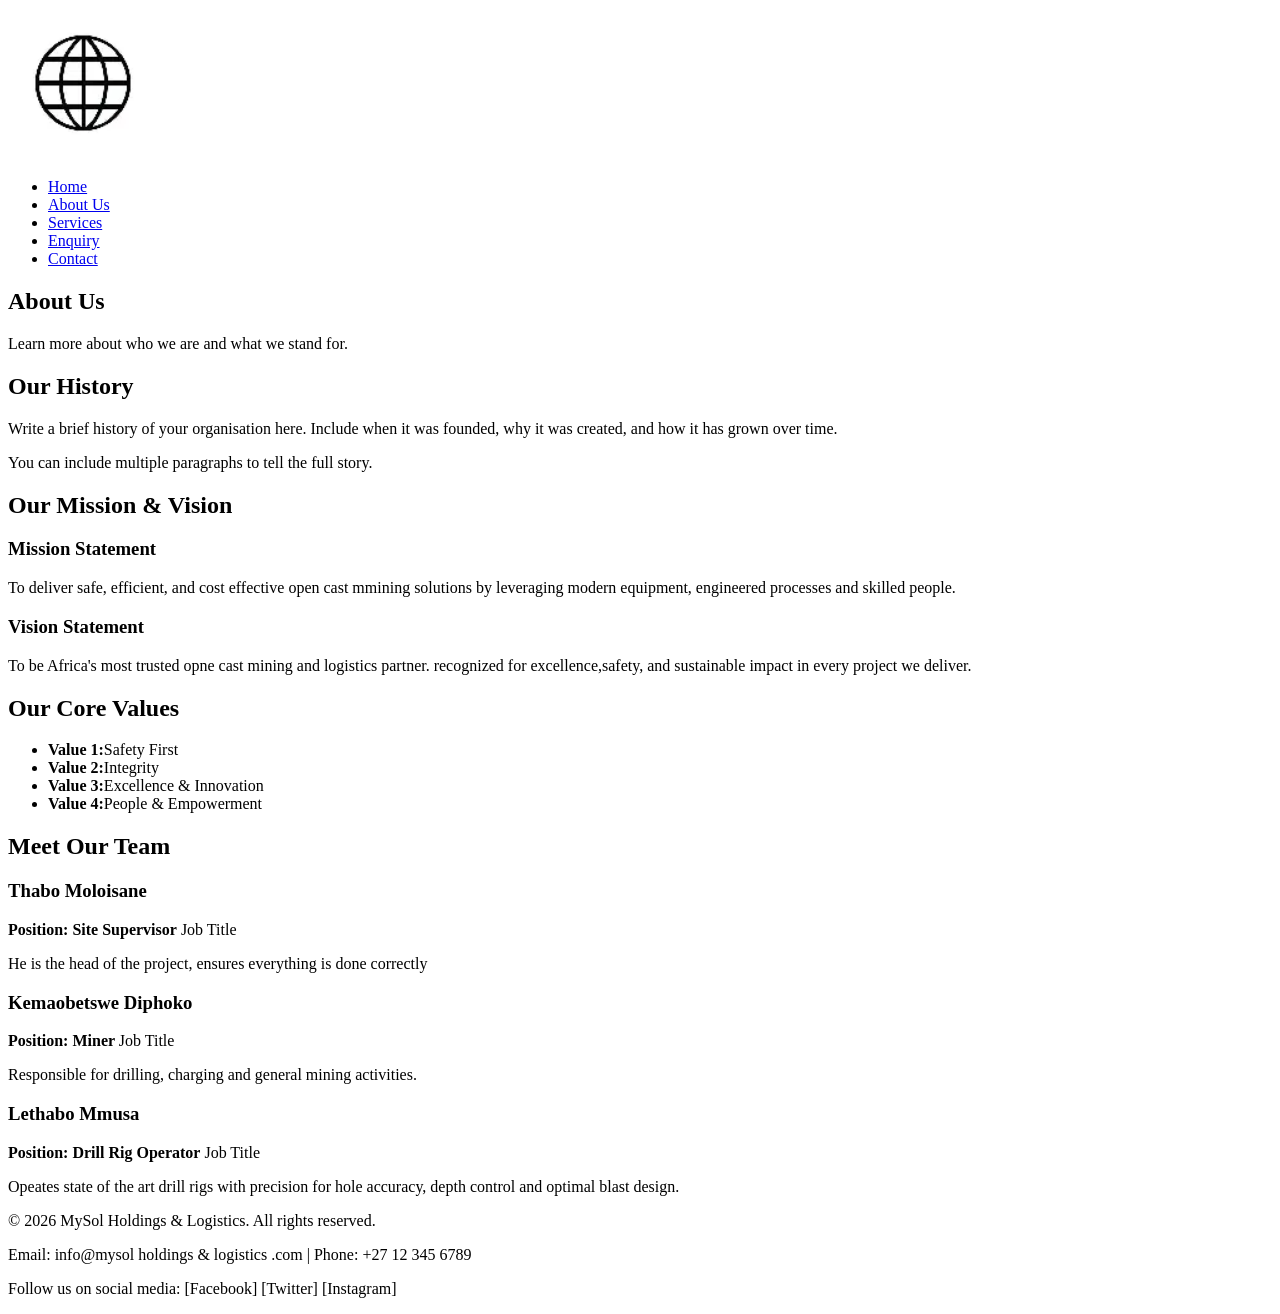
==== WEDE_POE_ST10482837/about.html @ 200f20fe "Add files via upload" ====
<!DOCTYPE html>
<html lang="en">
<head>
    <meta charset="UTF-8">
    <meta name="viewport" content="width=device-width, initial-scale=1.0">
    <title>About Us - Organisation Name</title>
</head>
<body>

    <!-- ===== HEADER WITH NAVIGATION ===== -->
    <header>
        <div>
            <img src="images/logo.png" alt="Organisation Logo" width="150">
        </div>
        <nav>
            <ul>
                <li><a href="index.html">Home</a></li>
                <li><a href="about.html">About Us</a></li>
                <li><a href="services.html">Services</a></li>
                <li><a href="enquiry.html">Enquiry</a></li>
                <li><a href="contact.html">Contact</a></li>
            </ul>
        </nav>
    </header>

    <!-- ===== MAIN CONTENT ===== -->
    <main>

        <!-- Page Title -->
        <section>
            <h1>About Us</h1>
            <p>Learn more about who we are and what we stand for.</p>
        </section>

        <!-- Organisation History -->
        <section>
            <h2>Our History</h2>
            <p>Write a brief history of your organisation here. Include when it was founded, why it was created, and how it has grown over time.</p>
            <p>You can include multiple paragraphs to tell the full story.</p>
        </section>

        <!-- Mission and Vision -->
        <section>
            <h2>Our Mission & Vision</h2>
            
            <h3>Mission Statement</h3>
            <p>To deliver safe, efficient, and cost effective open cast mmining solutions by leveraging modern equipment, engineered processes and skilled people.</p>
            <h3>Vision Statement</h3>
            <p>To be Africa's most trusted opne cast mining and logistics partner. recognized for excellence,safety, and sustainable impact in every  project we deliver.</p>
        </section>

        <!-- Values -->
        <section>
            <h2>Our Core Values</h2>
            <ul>
                <li><strong>Value 1:</strong>Safety First</li>
                <li><strong>Value 2:</strong>Integrity</li>
                <li><strong>Value 3:</strong>Excellence & Innovation</li>
                <li><strong>Value 4:</strong>People & Empowerment</li>
            </ul>
        </section>

        <!-- Team Members -->
        <section>
            <h2>Meet Our Team</h2>
            
            <div>
               
                <h3>Thabo Moloisane</h3>
                <p><strong>Position: Site Supervisor</strong> Job Title</p>
                <p>He is the head of the project, ensures everything is done correctly</p>
            </div>

            <div>
                <h3>Kemaobetswe Diphoko</h3>
                <p><strong>Position: Miner </strong> Job Title</p>
                <p>Responsible for drilling, charging and general mining activities.</p>
            </div>

            <div>
    
                <h3>Lethabo Mmusa</h3>
                <p><strong>Position: Drill Rig Operator</strong> Job Title</p>
                <p>Opeates state of the art drill rigs with precision for hole accuracy, depth control and optimal blast design.</p>
            </div>
        </section>

    </main>

    <!-- ===== FOOTER ===== -->
    <footer>
        <p>&copy; 2026 MySol Holdings & Logistics. All rights reserved.</p>
        <p>Email: info@mysol holdings & logistics .com | Phone: +27 12 345 6789</p>
        <p>Follow us on social media: [Facebook] [Twitter] [Instagram]</p>
    </footer>

</body>
</html>
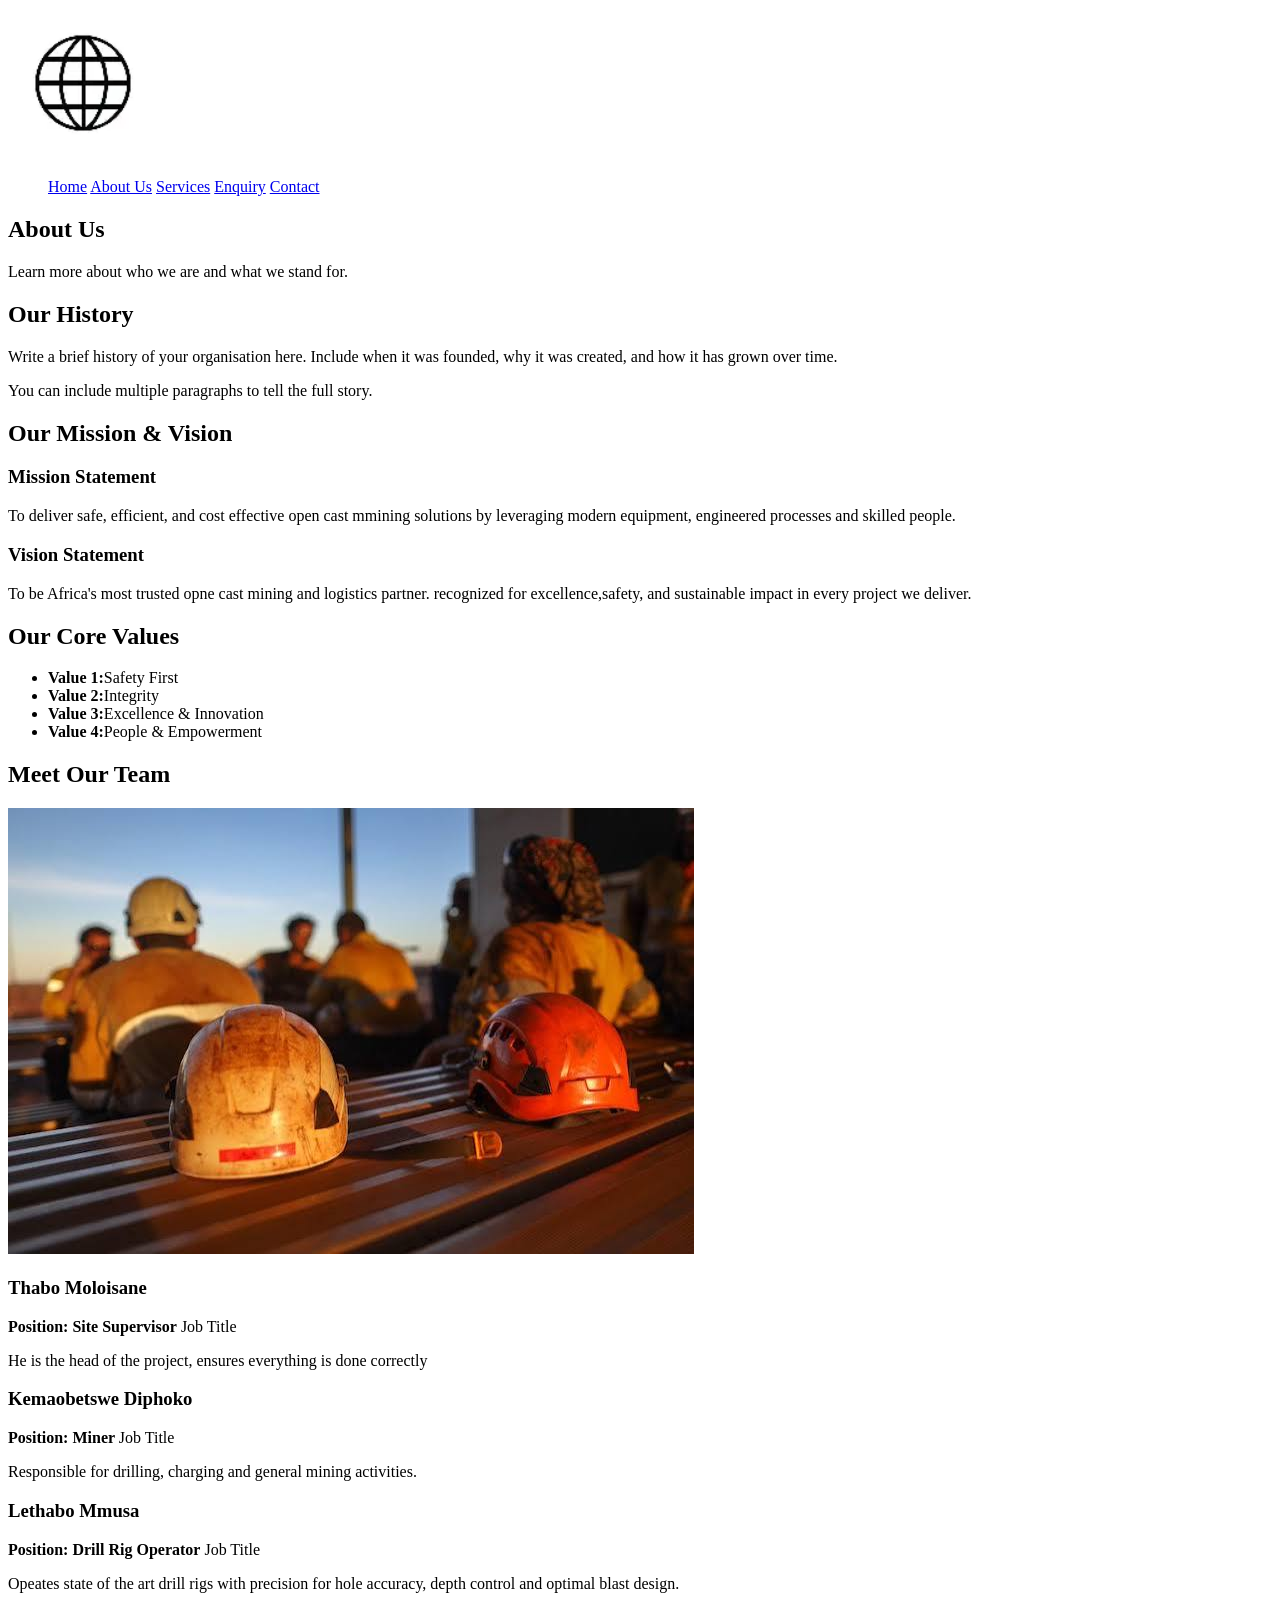
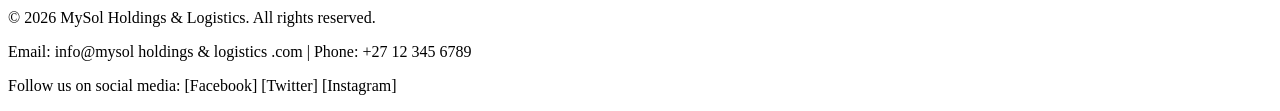
==== commit 4cf4ebc1: "Add files via upload" ====
--- a/WEDE_POE_ST10482837/about.html
+++ b/WEDE_POE_ST10482837/about.html
@@ -14,11 +14,11 @@
         </div>
         <nav>
             <ul>
-                <li><a href="index.html">Home</a></li>
-                <li><a href="about.html">About Us</a></li>
-                <li><a href="services.html">Services</a></li>
-                <li><a href="enquiry.html">Enquiry</a></li>
-                <li><a href="contact.html">Contact</a></li>
+                <a href="index.html">Home</a>
+                <a href="about.html">About Us</a>
+                <a href="services.html">Services</a>
+                <a href="enquiry.html">Enquiry</a>
+                <a href="contact.html">Contact</a>
             </ul>
         </nav>
     </header>
@@ -63,6 +63,7 @@
         <!-- Team Members -->
         <section>
             <h2>Meet Our Team</h2>
+            <img src="images/images (3).jpg" alt="meet our team">
             
             <div>
                
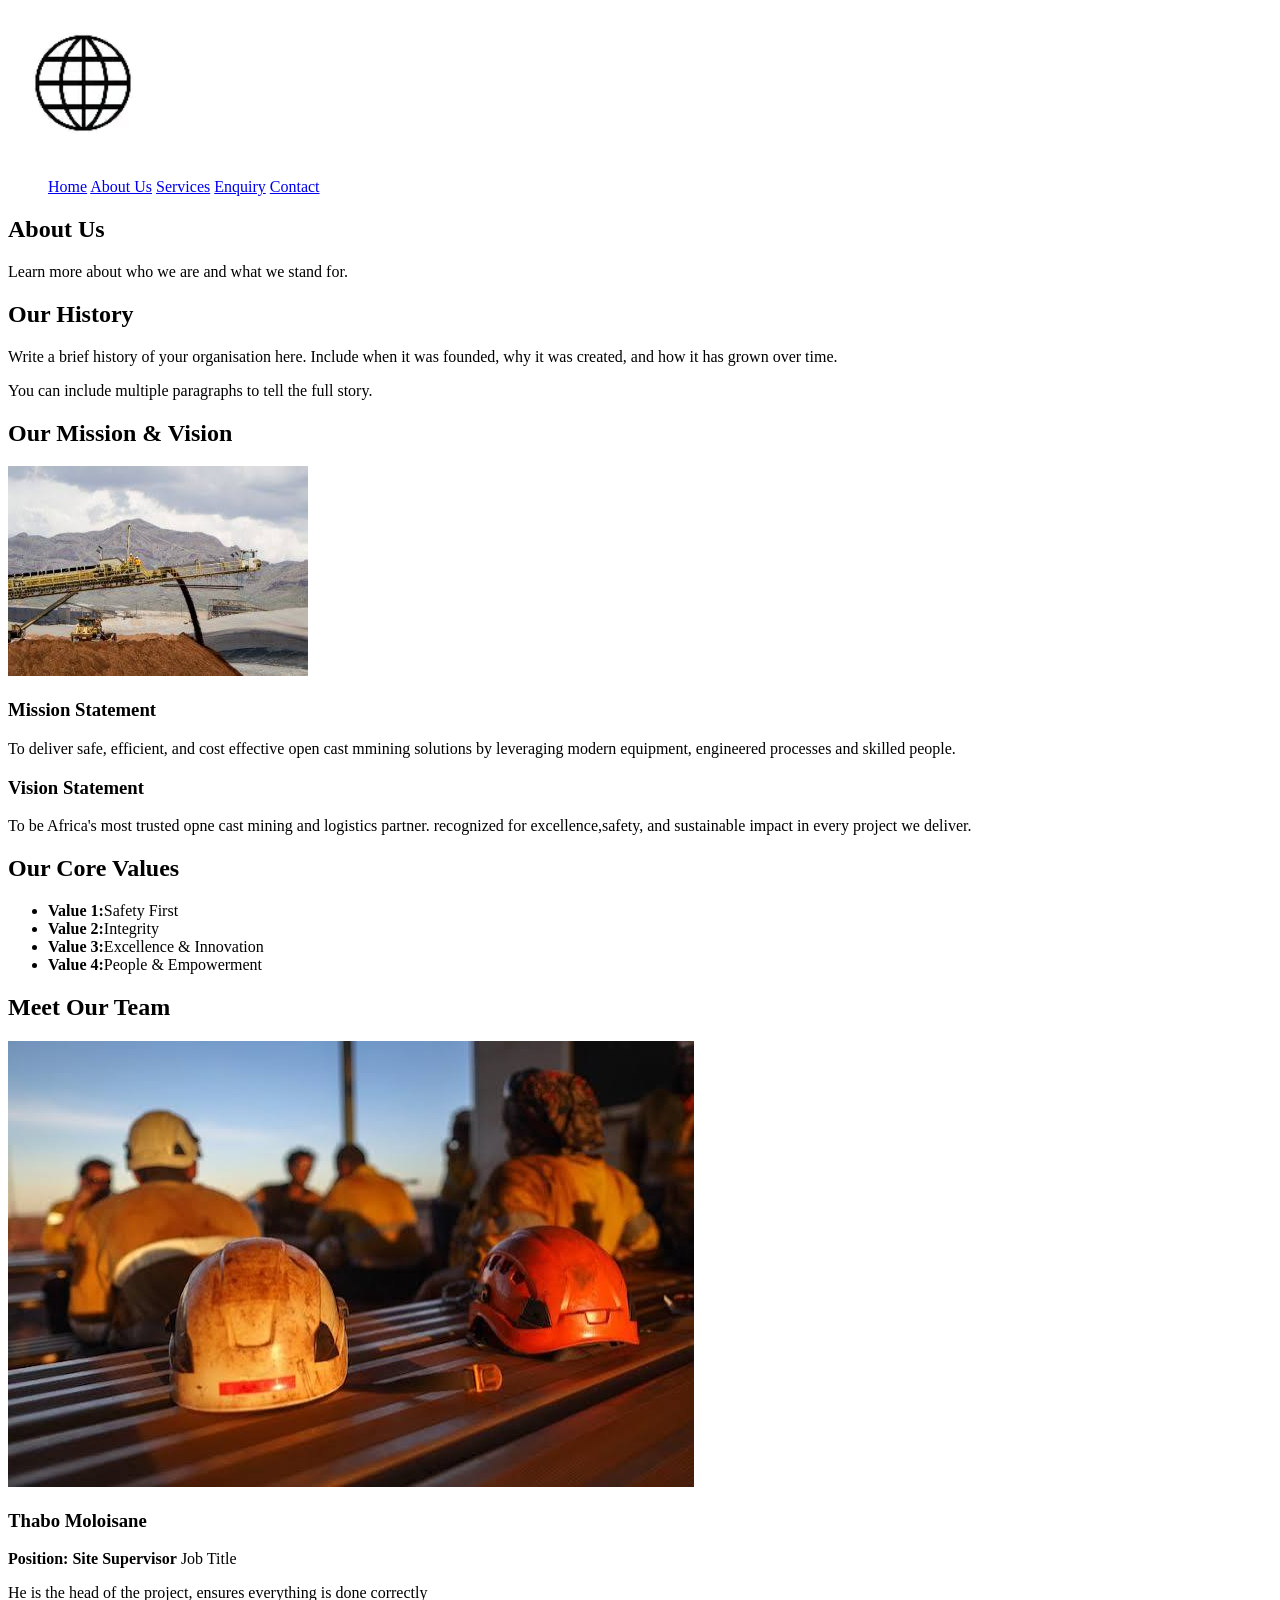
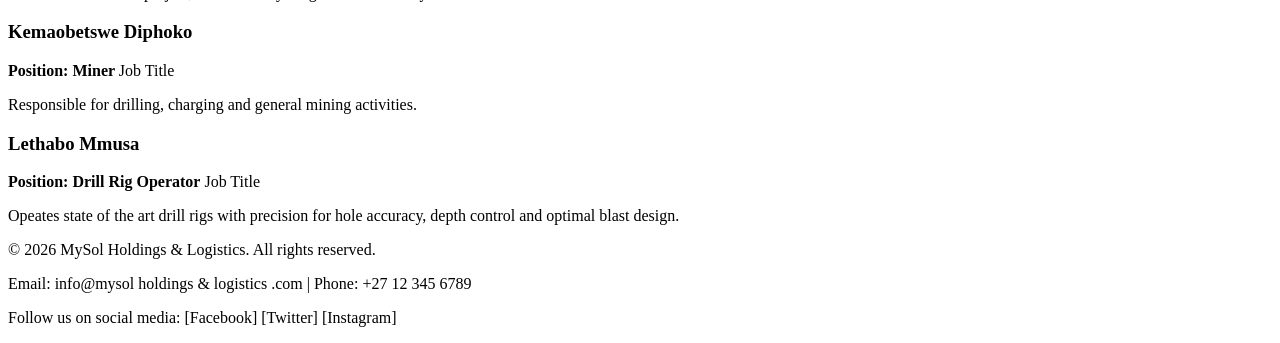
==== commit aadfbb65: "Add files via upload" ====
--- a/WEDE_POE_ST10482837/about.html
+++ b/WEDE_POE_ST10482837/about.html
@@ -42,6 +42,7 @@
         <!-- Mission and Vision -->
         <section>
             <h2>Our Mission & Vision</h2>
+            <img src="images/images (5).jpg" alt="Our mission and vision">
             
             <h3>Mission Statement</h3>
             <p>To deliver safe, efficient, and cost effective open cast mmining solutions by leveraging modern equipment, engineered processes and skilled people.</p>
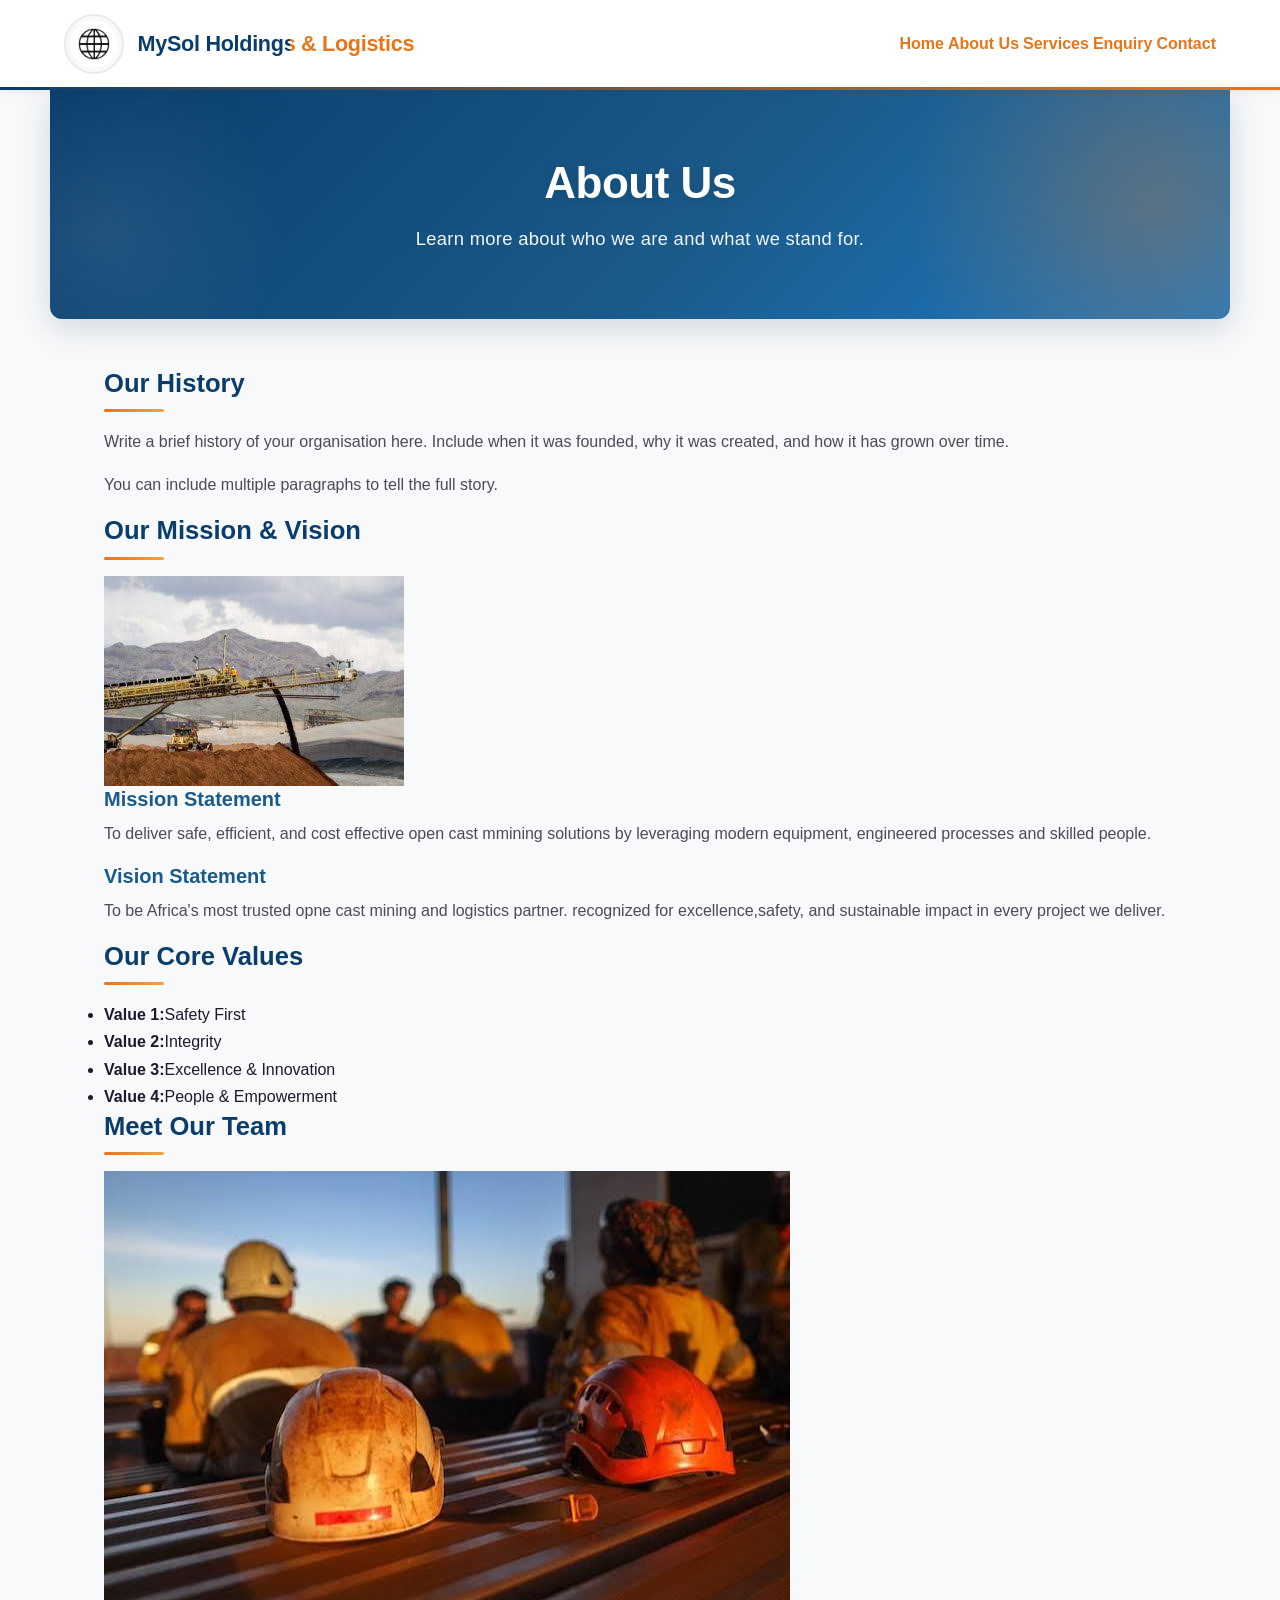
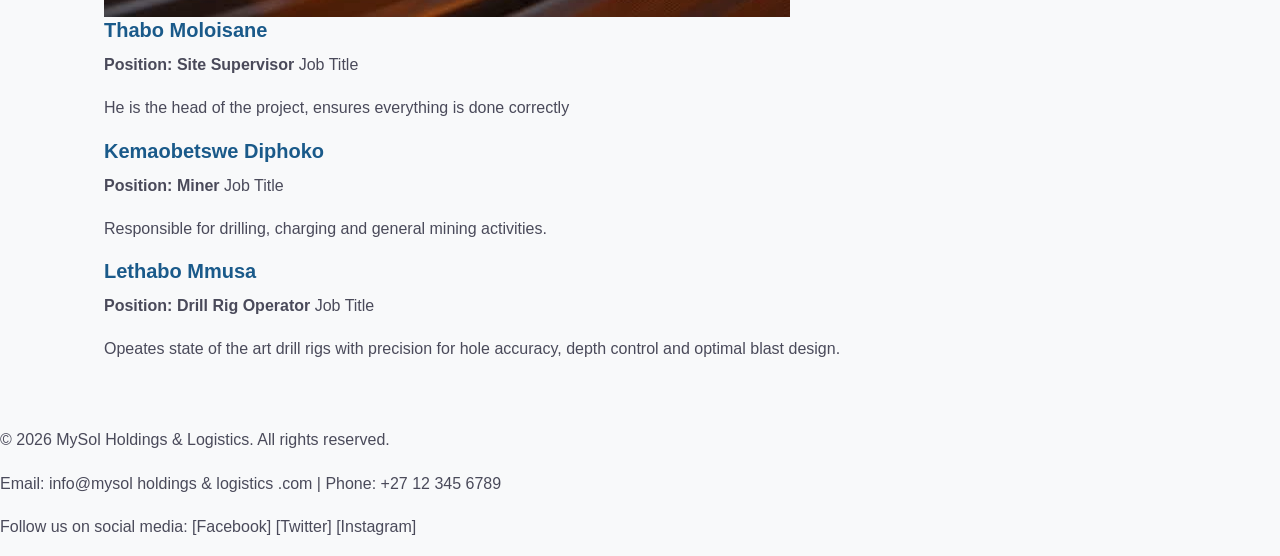
==== commit 292b1f17: "Add files via upload" ====
--- a/WEDE_POE_ST10482837/about.html
+++ b/WEDE_POE_ST10482837/about.html
@@ -4,6 +4,7 @@
     <meta charset="UTF-8">
     <meta name="viewport" content="width=device-width, initial-scale=1.0">
     <title>About Us - Organisation Name</title>
+     <link rel="stylesheet" href="CSS/CSS.css">
 </head>
 <body>
 
--- a/WEDE_POE_ST10482837/CSS/CSS.css
+++ b/WEDE_POE_ST10482837/CSS/CSS.css
@@ -0,0 +1,1047 @@
+/* ============================================================
+   MySol Holdings & Logistics — Unified Stylesheet
+   Combines index.css, about.css, services.css,
+   enquiry.css and contact.css into one file.
+
+   Colour palette:
+     White / Off-white : #ffffff / #f8f9fa
+     Blue              : #0a3d6b / #1a5a8a / #1e7bc4
+     Orange            : #e8751a / #c9600f / #f59e42
+   ============================================================ */
+
+/* ------------------------------------------------------------
+   1. DESIGN TOKENS
+   ------------------------------------------------------------ */
+:root {
+    --white: #ffffff;
+    --off-white: #f8f9fa;
+    --light-gray: #e9ecef;
+    --blue: #0a3d6b;
+    --blue-light: #1a5a8a;
+    --blue-accent: #1e7bc4;
+    --orange: #e8751a;
+    --orange-dark: #c9600f;
+    --orange-light: #f59e42;
+    --text-dark: #1a1a2e;
+    --text-medium: #4a4a5a;
+    --text-light: #6c757d;
+    --shadow-sm: 0 2px 8px rgba(10, 61, 107, 0.08);
+    --shadow-md: 0 4px 16px rgba(10, 61, 107, 0.12);
+    --shadow-lg: 0 8px 32px rgba(10, 61, 107, 0.18);
+    --radius: 8px;
+    --radius-lg: 12px;
+    --transition: all 0.3s ease;
+}
+
+/* ------------------------------------------------------------
+   2. RESET & BASE
+   ------------------------------------------------------------ */
+*,
+*::before,
+*::after {
+    margin: 0;
+    padding: 0;
+    box-sizing: border-box;
+}
+
+html {
+    scroll-behavior: smooth;
+}
+
+body {
+    font-family: 'Segoe UI', Tahoma, Geneva, Verdana, sans-serif;
+    line-height: 1.7;
+    color: var(--text-dark);
+    background-color: var(--off-white);
+    -webkit-font-smoothing: antialiased;
+    -moz-osx-font-smoothing: grayscale;
+}
+
+img {
+    max-width: 100%;
+    height: auto;
+    display: block;
+}
+
+h1, h2, h3, h4 {
+    font-weight: 700;
+    line-height: 1.3;
+    color: var(--blue);
+}
+
+h1 {
+    font-size: 2.4rem;
+    margin-bottom: 0.5rem;
+    letter-spacing: -0.5px;
+}
+
+h2 {
+    font-size: 1.6rem;
+    margin-bottom: 1rem;
+    position: relative;
+    padding-bottom: 0.75rem;
+}
+
+h2::after {
+    content: '';
+    position: absolute;
+    bottom: 0;
+    left: 0;
+    width: 60px;
+    height: 3px;
+    background: linear-gradient(90deg, var(--orange), var(--orange-light));
+    border-radius: 2px;
+}
+
+h3 {
+    font-size: 1.25rem;
+    margin-bottom: 0.5rem;
+    color: var(--blue-light);
+}
+
+p {
+    margin-bottom: 1rem;
+    color: var(--text-medium);
+}
+
+a {
+    color: var(--orange);
+    text-decoration: none;
+    font-weight: 600;
+    transition: var(--transition);
+}
+
+a:hover {
+    color: var(--orange-dark);
+}
+
+/* ------------------------------------------------------------
+   3. HEADER & NAVIGATION (shared on every page)
+   ------------------------------------------------------------ */
+header {
+    background: var(--white);
+    box-shadow: var(--shadow-sm);
+    position: sticky;
+    top: 0;
+    z-index: 1000;
+    display: flex;
+    align-items: center;
+    justify-content: space-between;
+    padding: 0.85rem 5%;
+    flex-wrap: wrap;
+    gap: 1rem;
+    border-bottom: 3px solid transparent;
+    border-image: linear-gradient(90deg, var(--blue), var(--orange)) 1;
+}
+
+/* Logo + organisation name container */
+header > div {
+    display: flex;
+    align-items: center;
+    gap: 0.85rem;
+    flex-shrink: 0;
+}
+
+header img {
+    width: 60px;
+    height: 60px;
+    object-fit: contain;
+    border-radius: 50%;
+    background: var(--off-white);
+    padding: 4px;
+    border: 2px solid var(--light-gray);
+}
+
+/* Organisation name rendered as gradient text */
+header > div::after {
+    content: "MySol Holdings & Logistics";
+    font-size: 1.35rem;
+    font-weight: 800;
+    letter-spacing: -0.3px;
+    line-height: 1.2;
+    white-space: nowrap;
+    background: linear-gradient(
+        90deg,
+        var(--blue) 0%,
+        var(--blue) 55%,
+        var(--orange) 55%,
+        var(--orange) 100%
+    );
+    -webkit-background-clip: text;
+    background-clip: text;
+    -webkit-text-fill-color: transparent;
+}
+
+/* ---------- Navigation links ---------- */
+nav ul {
+    list-style: none;
+    display: flex;
+    gap: 0.25rem;
+    flex-wrap: wrap;
+    align-items: center;
+}
+
+nav ul li a {
+    display: inline-block;
+    padding: 0.6rem 1.1rem;
+    color: var(--blue);
+    font-weight: 600;
+    font-size: 0.95rem;
+    border-radius: var(--radius);
+    position: relative;
+    transition: var(--transition);
+    text-decoration: none;
+}
+
+nav ul li a::after {
+    content: '';
+    position: absolute;
+    bottom: 4px;
+    left: 50%;
+    transform: translateX(-50%) scaleX(0);
+    width: 60%;
+    height: 2px;
+    background: var(--orange);
+    border-radius: 2px;
+    transition: transform 0.3s ease;
+}
+
+nav ul li a:hover {
+    color: var(--orange);
+    background: rgba(232, 117, 26, 0.06);
+}
+
+nav ul li a:hover::after {
+    transform: translateX(-50%) scaleX(1);
+}
+
+nav ul li a.active {
+    color: var(--orange);
+    background: rgba(232, 117, 26, 0.08);
+}
+
+nav ul li a.active::after {
+    transform: translateX(-50%) scaleX(1);
+}
+
+/* ------------------------------------------------------------
+   4. MAIN LAYOUT
+   ------------------------------------------------------------ */
+main {
+    max-width: 1200px;
+    margin: 0 auto;
+    padding: 0 5% 3rem;
+}
+
+/* Narrower container used on the Enquiry page */
+main.narrow {
+    max-width: 900px;
+}
+
+/* ------------------------------------------------------------
+   5. SHARED PAGE BANNER (first section inside <main>)
+   ------------------------------------------------------------ */
+main > section:first-of-type {
+    background: linear-gradient(
+        135deg,
+        var(--blue) 0%,
+        var(--blue-light) 55%,
+        var(--blue-accent) 100%
+    );
+    color: var(--white);
+    border-radius: 0 0 var(--radius-lg) var(--radius-lg);
+    padding: 4rem 2.5rem 3.5rem;
+    margin: 0 -5% 3rem;
+    text-align: center;
+    position: relative;
+    overflow: hidden;
+    box-shadow: var(--shadow-lg);
+}
+
+/* Decorative pulsing orange glow */
+main > section:first-of-type::before {
+    content: '';
+    position: absolute;
+    top: -60%;
+    right: -15%;
+    width: 500px;
+    height: 500px;
+    background: radial-gradient(circle, rgba(232, 117, 26, 0.3) 0%, transparent 70%);
+    border-radius: 50%;
+    pointer-events: none;
+    animation: pulse 6s ease-in-out infinite;
+}
+
+/* Decorative soft white glow */
+main > section:first-of-type::after {
+    content: '';
+    position: absolute;
+    bottom: -40%;
+    left: -10%;
+    width: 350px;
+    height: 350px;
+    background: radial-gradient(circle, rgba(255, 255, 255, 0.08) 0%, transparent 70%);
+    border-radius: 50%;
+    pointer-events: none;
+}
+
+@keyframes pulse {
+    0%, 100% {
+        transform: scale(1);
+        opacity: 0.8;
+    }
+    50% {
+        transform: scale(1.15);
+        opacity: 1;
+    }
+}
+
+main > section:first-of-type h1 {
+    color: var(--white);
+    font-size: 2.75rem;
+    font-weight: 800;
+    margin-bottom: 0.75rem;
+    position: relative;
+    z-index: 1;
+    text-shadow: 0 2px 12px rgba(0, 0, 0, 0.15);
+}
+
+main > section:first-of-type p {
+    color: rgba(255, 255, 255, 0.95);
+    font-size: 1.15rem;
+    max-width: 650px;
+    margin: 0 auto 0.5rem;
+    position: relative;
+    z-index: 1;
+    font-weight: 300;
+    letter-spacing: 0.3px;
+}
+
+main > section:first-of-type p strong {
+    color: var(--orange-light);
+    font-weight: 700;
+}
+
+/* Taller hero on the Home page */
+body.home main > section:first-of-type {
+    padding: 5rem 2.5rem 4rem;
+}
+
+body.home main > section:first-of-type h1 {
+    font-size: 3rem;
+    letter-spacing: -1px;
+    margin-bottom: 1rem;
+}
+
+body.home main > section:first-of-type p {
+    font-size: 1.25rem;
+    max-width: 700px;
+}
+
+/* ============================================================
+   6. HOME PAGE  (index.html)
+   ============================================================ */
+
+/* "Who We Are" — white card, blue top border */
+body.home main > section:nth-of-type(2) {
+    background: var(--white);
+    border-radius: var(--radius-lg);
+    padding: 2.5rem 3rem;
+    margin-bottom: 2rem;
+    box-shadow: var(--shadow-sm);
+    border-top: 4px solid var(--blue);
+    transition: var(--transition);
+}
+
+body.home main > section:nth-of-type(2):hover {
+    box-shadow: var(--shadow-md);
+    transform: translateY(-2px);
+}
+
+body.home main > section:nth-of-type(2) p {
+    font-size: 1.05rem;
+    line-height: 1.8;
+}
+
+/* "What We Offer" — orange left border + grid cards */
+body.home main > section:nth-of-type(3) {
+    background: linear-gradient(135deg, var(--off-white), var(--white));
+    border-radius: var(--radius-lg);
+    padding: 2.5rem 3rem;
+    margin-bottom: 2rem;
+    box-shadow: var(--shadow-sm);
+    border-left: 5px solid var(--orange);
+    transition: var(--transition);
+}
+
+body.home main > section:nth-of-type(3):hover {
+    box-shadow: var(--shadow-md);
+}
+
+body.home main > section:nth-of-type(3) ul {
+    list-style: none;
+    display: grid;
+    grid-template-columns: repeat(auto-fit, minmax(280px, 1fr));
+    gap: 1rem;
+    margin-top: 1.5rem;
+}
+
+body.home main > section:nth-of-type(3) ul li {
+    background: var(--white);
+    padding: 1.5rem 1.5rem 1.5rem 3.5rem;
+    border-radius: var(--radius);
+    position: relative;
+    box-shadow: var(--shadow-sm);
+    font-weight: 600;
+    color: var(--blue);
+    transition: var(--transition);
+    border: 1px solid var(--light-gray);
+    font-size: 1rem;
+    line-height: 1.5;
+}
+
+body.home main > section:nth-of-type(3) ul li::before {
+    content: '';
+    position: absolute;
+    left: 1.25rem;
+    top: 50%;
+    transform: translateY(-50%);
+    width: 14px;
+    height: 14px;
+    background: linear-gradient(135deg, var(--orange), var(--orange-light));
+    border-radius: 50%;
+    box-shadow: 0 0 0 4px rgba(232, 117, 26, 0.15);
+    transition: var(--transition);
+}
+
+body.home main > section:nth-of-type(3) ul li:hover {
+    transform: translateY(-4px);
+    box-shadow: var(--shadow-md);
+    border-color: var(--orange);
+    color: var(--orange);
+}
+
+body.home main > section:nth-of-type(3) ul li:hover::before {
+    box-shadow: 0 0 0 6px rgba(232, 117, 26, 0.2);
+    transform: translateY(-50%) scale(1.15);
+}
+
+/* "Get Involved" CTA — orange gradient panel */
+body.home main > section:nth-of-type(4) {
+    background: linear-gradient(135deg, var(--orange) 0%, var(--orange-dark) 100%);
+    color: var(--white);
+    border-radius: var(--radius-lg);
+    padding: 3rem 2.5rem;
+    margin-bottom: 2rem;
+    text-align: center;
+    box-shadow: 0 8px 24px rgba(232, 117, 26, 0.3);
+    position: relative;
+    overflow: hidden;
+}
+
+body.home main > section:nth-of-type(4)::before {
+    content: '';
+    position: absolute;
+    top: -50%;
+    left: -20%;
+    width: 400px;
+    height: 400px;
+    background: rgba(255, 255, 255, 0.08);
+    border-radius: 50%;
+    pointer-events: none;
+}
+
+body.home main > section:nth-of-type(4) h2 {
+    color: var(--white);
+    font-size: 1.9rem;
+    margin-bottom: 0.75rem;
+}
+
+body.home main > section:nth-of-type(4) h2::after {
+    left: 50%;
+    transform: translateX(-50%);
+    background: var(--white);
+}
+
+body.home main > section:nth-of-type(4) p {
+    color: rgba(255, 255, 255, 0.95);
+    font-size: 1.15rem;
+    margin-bottom: 1.75rem;
+    position: relative;
+    z-index: 1;
+}
+
+body.home main > section:nth-of-type(4) a[href="enquiry.html"] {
+    display: inline-block;
+    background: var(--white);
+    color: var(--orange-dark);
+    padding: 1rem 2.75rem;
+    border-radius: 50px;
+    font-weight: 700;
+    text-transform: uppercase;
+    letter-spacing: 1px;
+    font-size: 0.95rem;
+    box-shadow: 0 6px 20px rgba(0, 0, 0, 0.2);
+    transition: var(--transition);
+    position: relative;
+    z-index: 1;
+    text-decoration: none;
+}
+
+body.home main > section:nth-of-type(4) a[href="enquiry.html"]:hover {
+    background: var(--blue);
+    color: var(--white);
+    transform: translateY(-3px) scale(1.03);
+    box-shadow: 0 10px 28px rgba(0, 0, 0, 0.3);
+}
+
+/* ============================================================
+   7. ABOUT PAGE  (about.html)
+   ============================================================ */
+
+/* "Our History" — blue left border with orange dot marker */
+body.about main > section:nth-of-type(2) {
+    background: var(--white);
+    border-radius: var(--radius-lg);
+    padding: 2.5rem 3rem 2.5rem 3.5rem;
+    margin-bottom: 2rem;
+    box-shadow: var(--shadow-sm);
+    border-left: 6px solid var(--blue);
+    transition: var(--transition);
+    position: relative;
+}
+
+body.about main > section:nth-of-type(2)::before {
+    content: '';
+    position: absolute;
+    top: 2.5rem;
+    left: -11px;
+    width: 16px;
+    height: 16px;
+    background: var(--orange);
+    border-radius: 50%;
+    box-shadow: 0 0 0 4px var(--white), 0 0 0 6px var(--orange-light);
+}
+
+body.about main > section:nth-of-type(2):hover {
+    box-shadow: var(--shadow-md);
+    transform: translateY(-2px);
+}
+
+body.about main > section:nth-of-type(2) p {
+    font-size: 1.05rem;
+    line-height: 1.8;
+}
+
+/* "Mission & Vision" — pill labels */
+body.about main > section:nth-of-type(3) {
+    background: var(--white);
+    border-radius: var(--radius-lg);
+    padding: 2.5rem 3rem;
+    margin-bottom: 2rem;
+    box-shadow: var(--shadow-sm);
+    transition: var(--transition);
+}
+
+body.about main > section:nth-of-type(3):hover {
+    box-shadow: var(--shadow-md);
+}
+
+body.about main > section:nth-of-type(3) h3 {
+    display: inline-block;
+    padding: 0.55rem 1.35rem;
+    border-radius: 50px;
+    font-size: 0.85rem;
+    text-transform: uppercase;
+    letter-spacing: 1.2px;
+    color: var(--white);
+    margin-top: 1.25rem;
+    margin-bottom: 0.85rem;
+    font-weight: 700;
+}
+
+body.about main > section:nth-of-type(3) h3:first-of-type {
+    margin-top: 0;
+    background: linear-gradient(135deg, var(--blue), var(--blue-accent));
+    box-shadow: 0 4px 12px rgba(10, 61, 107, 0.28);
+}
+
+body.about main > section:nth-of-type(3) h3:last-of-type {
+    background: linear-gradient(135deg, var(--orange), var(--orange-dark));
+    box-shadow: 0 4px 12px rgba(232, 117, 26, 0.3);
+}
+
+body.about main > section:nth-of-type(3) p {
+    font-size: 1.05rem;
+    line-height: 1.8;
+    padding-left: 1rem;
+    border-left: 3px solid var(--light-gray);
+}
+
+/* "Core Values" — card grid */
+body.about main > section:nth-of-type(4) {
+    background: linear-gradient(135deg, var(--off-white), var(--white));
+    border-radius: var(--radius-lg);
+    padding: 2.5rem 3rem;
+    margin-bottom: 2rem;
+    box-shadow: var(--shadow-sm);
+    border-top: 4px solid var(--orange);
+}
+
+body.about main > section:nth-of-type(4) ul {
+    list-style: none;
+    display: grid;
+    grid-template-columns: repeat(auto-fit, minmax(220px, 1fr));
+    gap: 1rem;
+    margin-top: 1.5rem;
+}
+
+body.about main > section:nth-of-type(4) ul li {
+    background: var(--white);
+    padding: 1.5rem 1.25rem;
+    border-radius: var(--radius);
+    border: 2px solid var(--light-gray);
+    text-align: center;
+    transition: var(--transition);
+    font-weight: 600;
+    color: var(--blue);
+    position: relative;
+    overflow: hidden;
+    box-shadow: var(--shadow-sm);
+}
+
+body.about main > section:nth-of-type(4) ul li::before {
+    content: '';
+    position: absolute;
+    top: 0;
+    left: 0;
+    width: 100%;
+    height: 4px;
+    background: linear-gradient(90deg, var(--orange), var(--orange-light));
+    transform: scaleX(0);
+    transform-origin: left;
+    transition: transform 0.3s ease;
+}
+
+body.about main > section:nth-of-type(4) ul li:hover {
+    transform: translateY(-4px);
+    border-color: var(--orange);
+    box-shadow: var(--shadow-md);
+    color: var(--orange);
+}
+
+body.about main > section:nth-of-type(4) ul li:hover::before {
+    transform: scaleX(1);
+}
+
+body.about main > section:nth-of-type(4) ul li strong {
+    display: block;
+    color: var(--orange);
+    font-size: 0.8rem;
+    text-transform: uppercase;
+    letter-spacing: 1.2px;
+    margin-bottom: 0.4rem;
+    font-weight: 700;
+}
+
+body.about main > section:nth-of-type(4) ul li:hover strong {
+    color: var(--blue);
+}
+
+/* "Meet Our Team" — profile cards */
+body.about main > section:nth-of-type(5) {
+    background: var(--white);
+    border-radius: var(--radius-lg);
+    padding: 2.5rem 3rem;
+    margin-bottom: 2rem;
+    box-shadow: var(--shadow-sm);
+}
+
+.team-card {
+    display: flex;
+    align-items: center;
+    gap: 1.5rem;
+    background: linear-gradient(135deg, var(--off-white), var(--white));
+    border-radius: var(--radius-lg);
+    padding: 1.5rem;
+    margin-bottom: 1.25rem;
+    border-left: 5px solid var(--orange);
+    transition: var(--transition);
+    box-shadow: var(--shadow-sm);
+    position: relative;
+    overflow: hidden;
+}
+
+.team-card::before {
+    content: '';
+    position: absolute;
+    top: 0;
+    right: 0;
+    width: 120px;
+    height: 120px;
+    background: radial-gradient(circle, rgba(232, 117, 26, 0.08) 0%, transparent 70%);
+    border-radius: 50%;
+    transform: translate(30%, -30%);
+    pointer-events: none;
+    transition: var(--transition);
+}
+
+.team-card:hover {
+    transform: translateX(6px);
+    box-shadow: var(--shadow-md);
+    border-left-color: var(--blue);
+}
+
+.team-card:hover::before {
+    background: radial-gradient(circle, rgba(30, 123, 196, 0.12) 0%, transparent 70%);
+    transform: translate(20%, -20%) scale(1.3);
+}
+
+.team-photo {
+    flex-shrink: 0;
+    width: 110px;
+    height: 110px;
+    border-radius: 50%;
+    padding: 4px;
+    background: linear-gradient(135deg, var(--blue), var(--blue-accent));
+    box-shadow: 0 6px 18px rgba(10, 61, 107, 0.2);
+    transition: var(--transition);
+    position: relative;
+    z-index: 1;
+}
+
+.team-photo img {
+    width: 100%;
+    height: 100%;
+    border-radius: 50%;
+    object-fit: cover;
+    border: 3px solid var(--white);
+    display: block;
+    background: var(--light-gray);
+}
+
+.team-card:hover .team-photo {
+    background: linear-gradient(135deg, var(--orange), var(--orange-dark));
+    box-shadow: 0 8px 24px rgba(232, 117, 26, 0.35);
+    transform: scale(1.05);
+}
+
+.team-info {
+    flex: 1;
+    position: relative;
+    z-index: 1;
+}
+
+.team-info h3 {
+    color: var(--blue);
+    font-size: 1.2rem;
+    font-weight: 700;
+    margin-bottom: 0.25rem;
+    transition: var(--transition);
+}
+
+.team-card:hover .team-info h3 {
+    color: var(--orange);
+}
+
+.team-info p:first-of-type {
+    margin-bottom: 0.5rem;
+}
+
+.team-info p strong {
+    color: var(--orange);
+    font-size: 0.85rem;
+    text-transform: uppercase;
+    letter-spacing: 0.8px;
+    font-weight: 700;
+}
+
+.team-info p:last-child {
+    margin-bottom: 0;
+    font-size: 0.95rem;
+    color: var(--text-medium);
+    line-height: 1.6;
+}
+
+/* ============================================================
+   8. SERVICES PAGE  (services.html)
+   ============================================================ */
+
+/* Three service cards laid out as a responsive grid */
+body.services main > section:nth-of-type(2),
+body.services main > section:nth-of-type(3),
+body.services main > section:nth-of-type(4) {
+    display: inline-block;
+    vertical-align: top;
+    width: calc(33.333% - 1.34rem);
+    margin: 0 1rem 2rem 0;
+    background: var(--white);
+    border-radius: var(--radius-lg);
+    padding: 2rem 1.75rem;
+    box-shadow: var(--shadow-sm);
+    border-top: 5px solid var(--blue);
+    transition: var(--transition);
+    position: relative;
+    overflow: hidden;
+    text-align: center;
+    min-height: 280px;
+}
+
+body.services main > section:nth-of-type(4) {
+    margin-right: 0;
+}
+
+/* Orange corner glow */
+body.services main > section:nth-of-type(2)::before,
+body.services main > section:nth-of-type(3)::before,
+body.services main > section:nth-of-type(4)::before {
+    content: '';
+    position: absolute;
+    top: -40px;
+    right: -40px;
+    width: 120px;
+    height: 120px;
+    background: radial-gradient(circle, rgba(232, 117, 26, 0.12) 0%, transparent 70%);
+    border-radius: 50%;
+    transition: var(--transition);
+    pointer-events: none;
+}
+
+body.services main > section:nth-of-type(2):hover,
+body.services main > section:nth-of-type(3):hover,
+body.services main > section:nth-of-type(4):hover {
+    transform: translateY(-8px);
+    box-shadow: var(--shadow-lg);
+    border-top-color: var(--orange);
+}
+
+body.services main > section:nth-of-type(2):hover::before,
+body.services main > section:nth-of-type(3):hover::before,
+body.services main > section:nth-of-type(4):hover::before {
+    transform: scale(1.5);
+    background: radial-gradient(circle, rgba(232, 117, 26, 0.2) 0%, transparent 70%);
+}
+
+body.services main > section:nth-of-type(2) h2,
+body.services main > section:nth-of-type(3) h2,
+body.services main > section:nth-of-type(4) h2 {
+    font-size: 1.35rem;
+    margin-bottom: 0.85rem;
+    padding-bottom: 0.75rem;
+    color: var(--blue);
+    transition: var(--transition);
+}
+
+body.services main > section:nth-of-type(2) h2::after,
+body.services main > section:nth-of-type(3) h2::after,
+body.services main > section:nth-of-type(4) h2::after {
+    left: 50%;
+    transform: translateX(-50%);
+}
+
+body.services main > section:nth-of-type(2):hover h2,
+body.services main > section:nth-of-type(3):hover h2,
+body.services main > section:nth-of-type(4):hover h2 {
+    color: var(--orange);
+}
+
+body.services main > section:nth-of-type(2) p,
+body.services main > section:nth-of-type(3) p,
+body.services main > section:nth-of-type(4) p {
+    font-size: 1rem;
+    margin-bottom: 1.5rem;
+    color: var(--text-medium);
+    line-height: 1.7;
+}
+
+body.services main > section:nth-of-type(2) p strong,
+body.services main > section:nth-of-type(3) p strong,
+body.services main > section:nth-of-type(4) p strong {
+    display: block;
+    color: var(--orange);
+    font-size: 0.8rem;
+    text-transform: uppercase;
+    letter-spacing: 1.2px;
+    margin-bottom: 0.35rem;
+    font-weight: 700;
+}
+
+/* Enquire Now buttons */
+body.services main > section:nth-of-type(2) a[href="enquiry.html"],
+body.services main > section:nth-of-type(3) a[href="enquiry.html"],
+body.services main > section:nth-of-type(4) a[href="enquiry.html"] {
+    display: inline-block;
+    padding: 0.75rem 2rem;
+    background: linear-gradient(135deg, var(--blue), var(--blue-accent));
+    color: var(--white);
+    border-radius: 50px;
+    font-weight: 700;
+    font-size: 0.85rem;
+    text-transform: uppercase;
+    letter-spacing: 1px;
+    text-decoration: none;
+    box-shadow: 0 4px 12px rgba(10, 61, 107, 0.25);
+    transition: var(--transition);
+    position: relative;
+    z-index: 1;
+}
+
+body.services main > section:nth-of-type(2) a[href="enquiry.html"]:hover,
+body.services main > section:nth-of-type(3) a[href="enquiry.html"]:hover,
+body.services main > section:nth-of-type(4) a[href="enquiry.html"]:hover {
+    background: linear-gradient(135deg, var(--orange), var(--orange-dark));
+    color: var(--white);
+    transform: translateY(-3px);
+    box-shadow: 0 8px 20px rgba(232, 117, 26, 0.4);
+}
+
+/* "Why Choose Us" — full-width blue gradient panel */
+body.services main > section:nth-of-type(5) {
+    display: block;
+    width: 100%;
+    margin: 0 0 2rem 0;
+    background: linear-gradient(135deg, var(--blue) 0%, var(--blue-light) 100%);
+    color: var(--white);
+    border-radius: var(--radius-lg);
+    padding: 3rem 2.5rem;
+    box-shadow: var(--shadow-lg);
+    border-top: none;
+    position: relative;
+    overflow: hidden;
+}
+
+body.services main > section:nth-of-type(5)::before {
+    content: '';
+    position: absolute;
+    top: -50%;
+    right: -10%;
+    width: 500px;
+    height: 500px;
+    background: radial-gradient(circle, rgba(232, 117, 26, 0.2) 0%, transparent 70%);
+    border-radius: 50%;
+    pointer-events: none;
+}
+
+body.services main > section:nth-of-type(5) h2 {
+    color: var(--white);
+    font-size: 1.9rem;
+    margin-bottom: 1.5rem;
+    position: relative;
+    z-index: 1;
+}
+
+body.services main > section:nth-of-type(5) h2::after {
+    background: var(--orange);
+}
+
+body.services main > section:nth-of-type(5) ul {
+    list-style: none;
+    display: grid;
+    grid-template-columns: repeat(auto-fit, minmax(240px, 1fr));
+    gap: 1.25rem;
+    margin-top: 1.5rem;
+    position: relative;
+    z-index: 1;
+}
+
+body.services main > section:nth-of-type(5) ul li {
+    background: rgba(255, 255, 255, 0.08);
+    padding: 1.5rem 1.5rem 1.5rem 3.25rem;
+    border-radius: var(--radius);
+    position: relative;
+    transition: var(--transition);
+    border: 1px solid rgba(255, 255, 255, 0.12);
+    backdrop-filter: blur(4px);
+    font-size: 0.95rem;
+    line-height: 1.6;
+    color: rgba(255, 255, 255, 0.9);
+}
+
+body.services main > section:nth-of-type(5) ul li::before {
+    content: '';
+    position: absolute;
+    left: 1.25rem;
+    top: 1.75rem;
+    width: 14px;
+    height: 14px;
+    background: linear-gradient(135deg, var(--orange), var(--orange-light));
+    border-radius: 50%;
+    box-shadow: 0 0 0 4px rgba(232, 117, 26, 0.2);
+    transition: var(--transition);
+}
+
+body.services main > section:nth-of-type(5) ul li:hover {
+    background: rgba(255, 255, 255, 0.15);
+    transform: translateY(-4px);
+    border-color: rgba(232, 117, 26, 0.5);
+}
+
+body.services main > section:nth-of-type(5) ul li:hover::before {
+    transform: scale(1.2);
+    box-shadow: 0 0 0 6px rgba(232, 117, 26, 0.3);
+}
+
+body.services main > section:nth-of-type(5) ul li strong {
+    color: var(--orange-light);
+    font-weight: 700;
+    display: inline-block;
+    margin-right: 0.25rem;
+}
+
+/* ============================================================
+   9. ENQUIRY PAGE  (enquiry.html)
+   ============================================================ */
+
+body.enquiry main {
+    max-width: 900px;
+}
+
+/* Enquiry form card */
+body.enquiry main > section:nth-of-type(2) {
+    background: var(--white);
+    border-radius: var(--radius-lg);
+    padding: 2.5rem 3rem;
+    margin-bottom: 2rem;
+    box-shadow: var(--shadow-md);
+    border-top: 5px solid var(--orange);
+    transition: var(--transition);
+    position: relative;
+    overflow: hidden;
+}
+
+body.enquiry main > section:nth-of-type(2)::before {
+    content: '';
+    position: absolute;
+    top: -60px;
+    right: -60px;
+    width: 160px;
+    height: 160px;
+    background: radial-gradient(circle, rgba(232, 117, 26, 0.08) 0%, transparent 70%);
+    border-radius: 50%;
+    pointer-events: none;
+}
+
+/* Fieldsets with pill-shaped legends */
+fieldset {
+    border: 2px solid var(--light-gray);
+    border-radius: var(--radius);
+    padding: 1.75rem 1.75rem 1.5rem;
+    margin-bottom: 1.75rem;
+    background: linear-gradient(135deg, var(--off-white), var(--white));
+    transition: var(--transition);
+    position: relative;
+}
+
+fieldset:hover {
+    border-color: var(--blue-accent);
+    box-shadow: 0 4px 16px rgba(10, 61, 107, 0.08);
+}
+
+legend {
+    font-weight: 700;
+    color: var(--white);
+    font-size: 0.85rem;
+    text-transform: uppercase;
+    letter-spacing: 1.2px;
+    padding: 0.5rem 1.25rem;
+    background: linear-gradient(135deg, var(--blue), var(--blue-ac
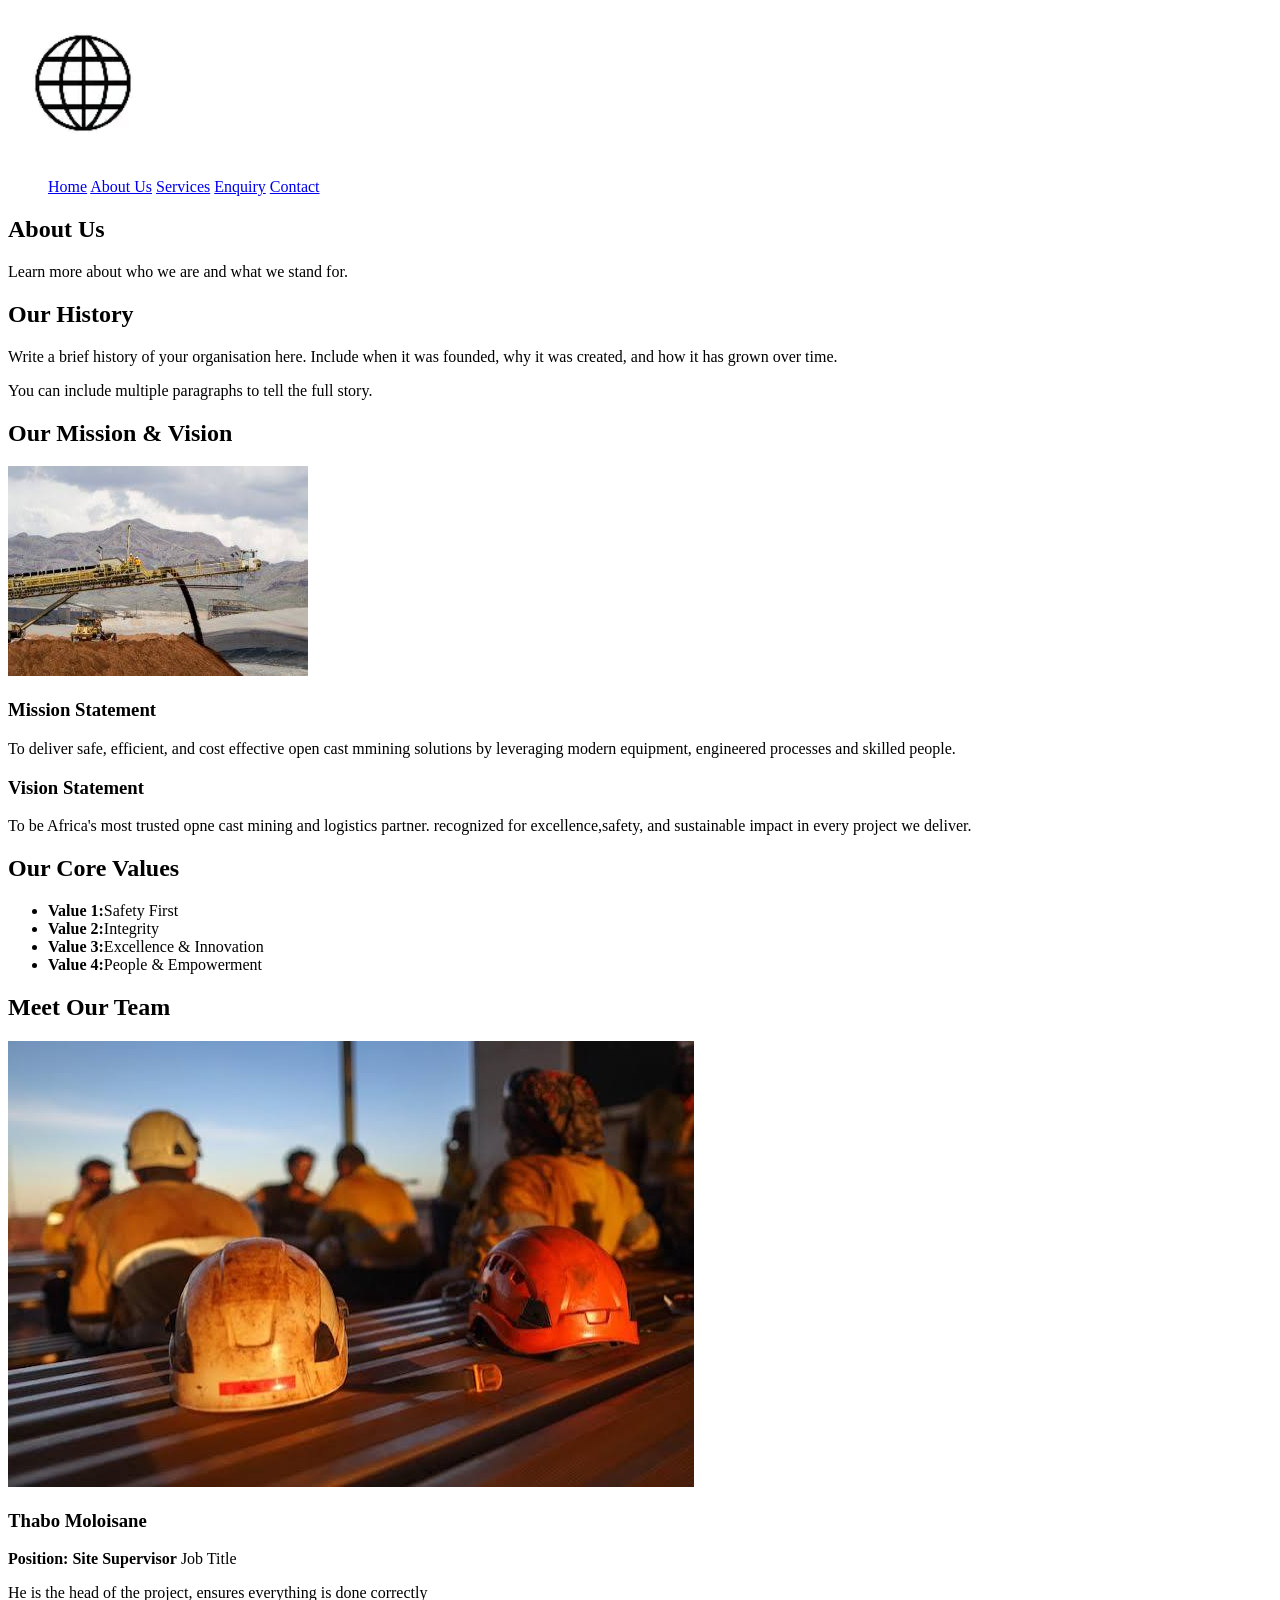
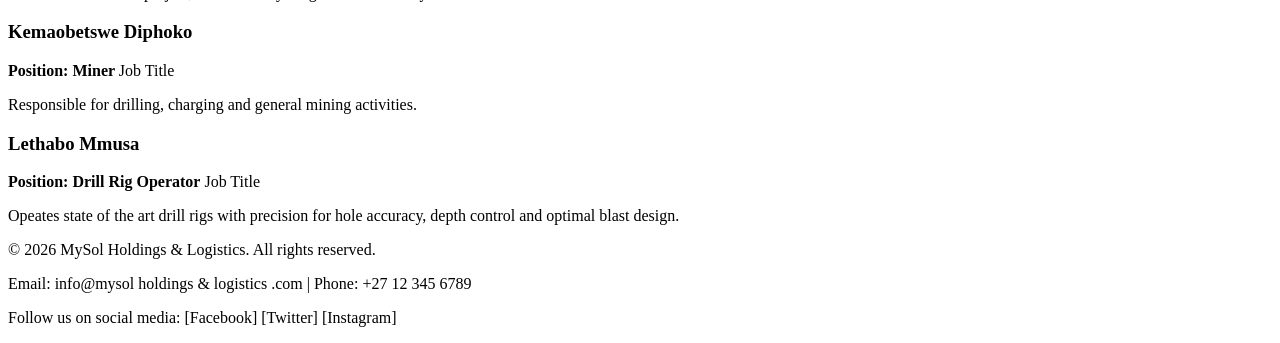
==== commit 741edfbb: "Add files via upload" ====
--- a/WEDE_POE_ST10482837/about.html
+++ b/WEDE_POE_ST10482837/about.html
@@ -4,7 +4,7 @@
     <meta charset="UTF-8">
     <meta name="viewport" content="width=device-width, initial-scale=1.0">
     <title>About Us - Organisation Name</title>
-     <link rel="stylesheet" href="CSS/CSS.css">
+    <link rel="stylesheet" href="CSS/style.css">
 </head>
 <body>
 
